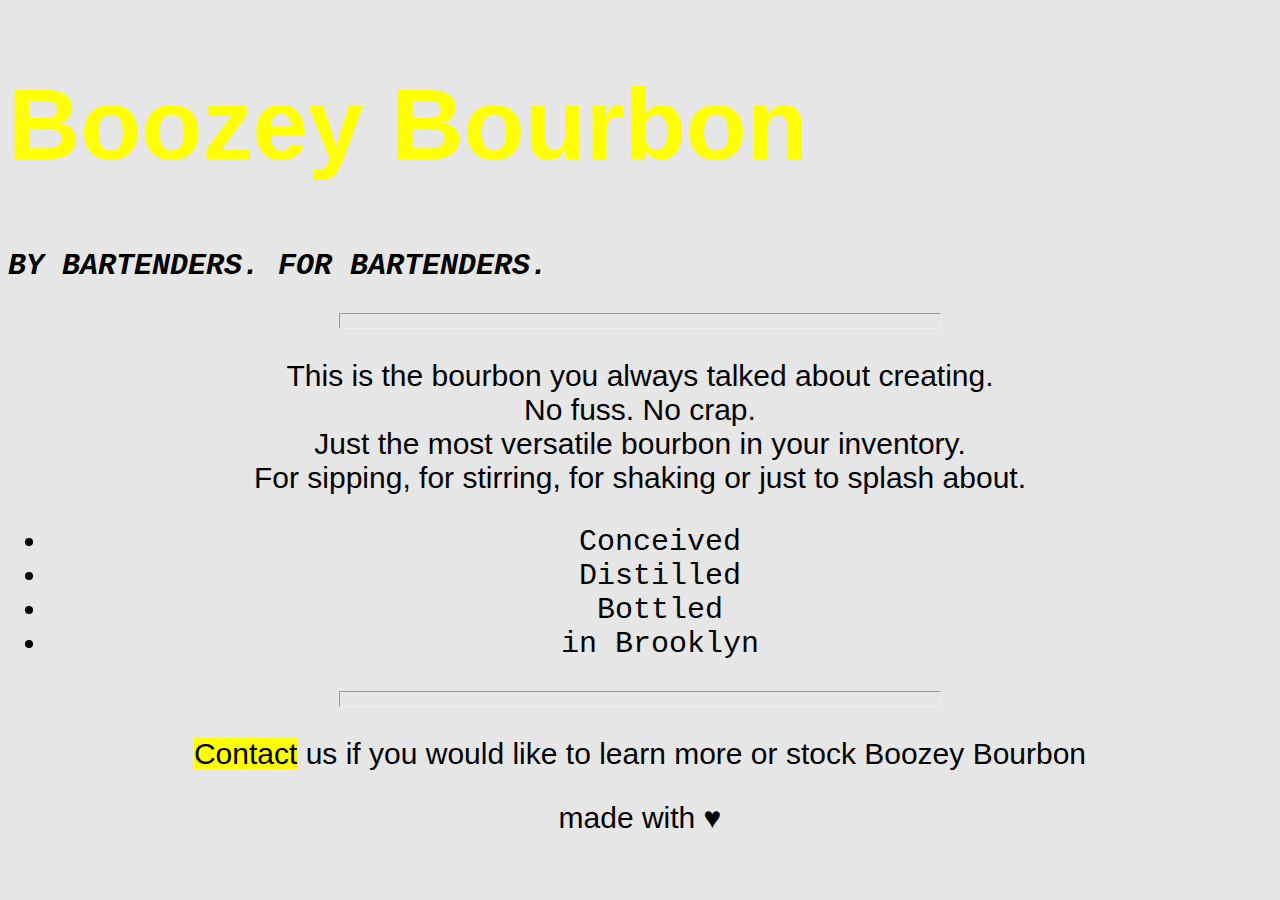
==== unit_3/index.html @ 6572a8ae "Unit 3 additions" ====
<!DOCTYPE html>
<html>
<head>
	
	<title>Boozey Bourbon</title>
	
	<link rel="stylesheet" type="text/css" href="css/style.css">

</head>
<body>
	
	<h1>Boozey Bourbon</h1>

	<p id="slogan">By bartenders. For bartenders.</p>

	<hr>
	
	<p>This is the bourbon you always talked about creating.<br>
	No fuss. No crap.<br>
	Just the most versatile bourbon in your inventory.<br>
	For sipping, for stirring, for shaking or just to splash about.</p>

	<ul>
		<li>Conceived</li>
		<li>Distilled</li>
		<li>Bottled</li>
		<li>in Brooklyn</li>
	</ul>

	<hr>

	<p class="contact"><a href="mailto:janna@hopeford.com">Contact</a> us if you would like to learn more or stock Boozey Bourbon</p>

	<p class="contact">made with &hearts;</p>

</body>
</html>
---- unit_3/css/style.css ----
body {
	background-color: rgba(09,09,09,.1);
	background-image: url(images/dark_letspretend.jpg);
	background-position: center center;
	background-repeat: no-repeat;
	background-size: cover;
}

h1 {
	color: yellow;
	font-family: "Future PT", sans-serif;
	font-size: 100px;
	font-weight: 900;
	padding-top: 0px;
	text-align: left;
	
}

#slogan {
	font-family: "Courier New";
	font-size: 30px;
	font-style: italic; 
	font-weight: 600;
	text-align: left;
	text-transform: uppercase;
}

p {
	font-family: "Futura PT", sans-serif;
	font-size: 30px;
	font-weight: 400;
	text-align: center;
	text-anchor: right
}

ul {
	
	font-family: "Courier New";
	font-size: 30px;
	font-weight: 300
	list-style-type: none;
	text-align: center;
}

a {
	background-color: yellow;
	color: black;
	text-decoration: none;
}

#contact {
	font-size: 12px; !important;
}

hr {
	width: 600px;
	height: 14px;
}
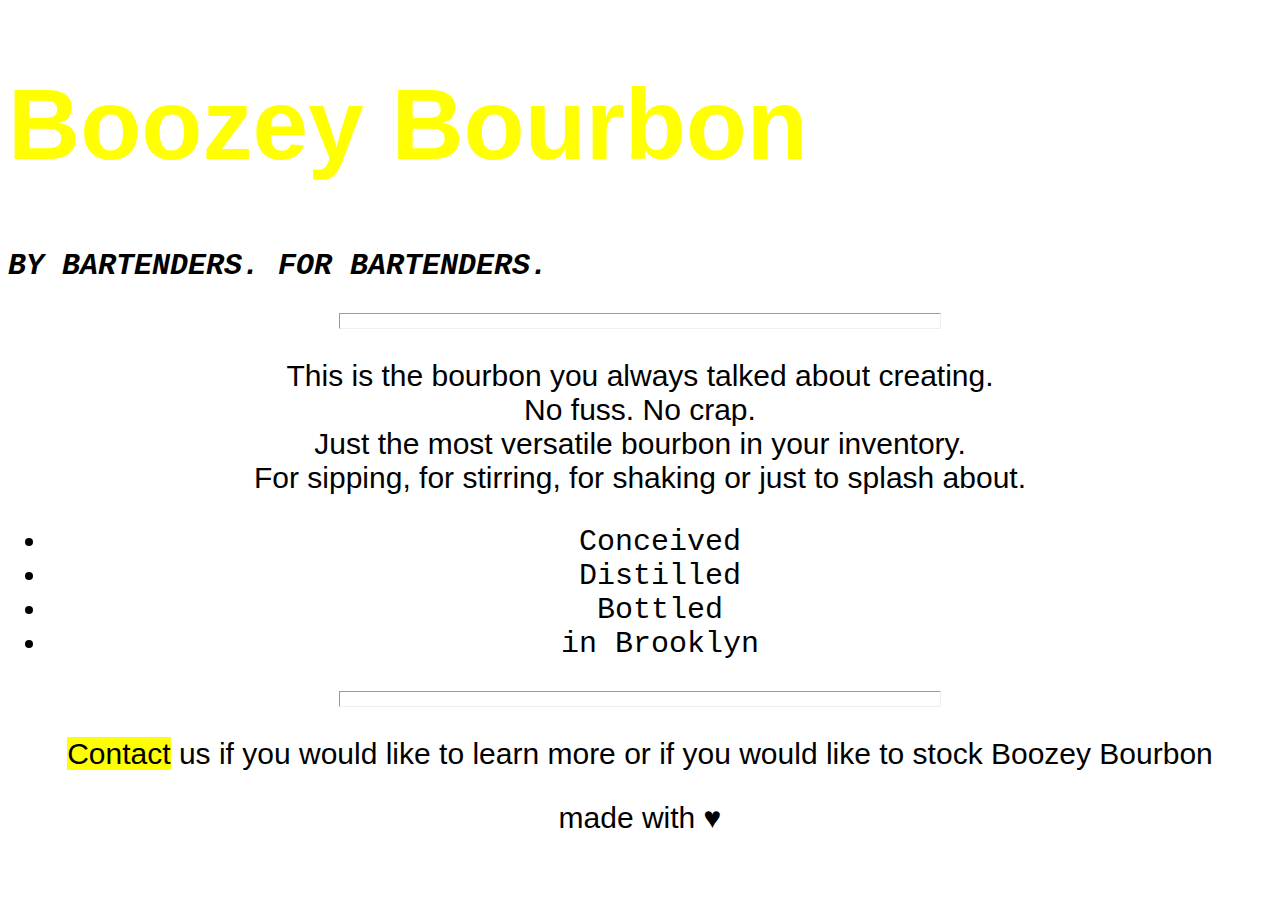
==== commit b4f3b285: "Spelling tweaks" ====
--- a/unit_3/index.html
+++ b/unit_3/index.html
@@ -29,7 +29,7 @@
 
 	<hr>
 
-	<p class="contact"><a href="mailto:janna@hopeford.com">Contact</a> us if you would like to learn more or stock Boozey Bourbon</p>
+	<p class="contact"><a href="mailto:janna@hopeford.com">Contact</a> us if you would like to learn more or if you would like to stock Boozey Bourbon</p>
 
 	<p class="contact">made with &hearts;</p>
 
--- a/unit_3/css/style.css
+++ b/unit_3/css/style.css
@@ -1,6 +1,6 @@
 body {
 	background-color: rgba(09,09,09,.1);
-	background-image: url(images/dark_letspretend.jpg);
+	background: url(/images/dark_letspretend.jpg);
 	background-position: center center;
 	background-repeat: no-repeat;
 	background-size: cover;
@@ -8,7 +8,7 @@
 
 h1 {
 	color: yellow;
-	font-family: "Future PT", sans-serif;
+	font-family: "Futura PT", sans-serif;
 	font-size: 100px;
 	font-weight: 900;
 	padding-top: 0px;
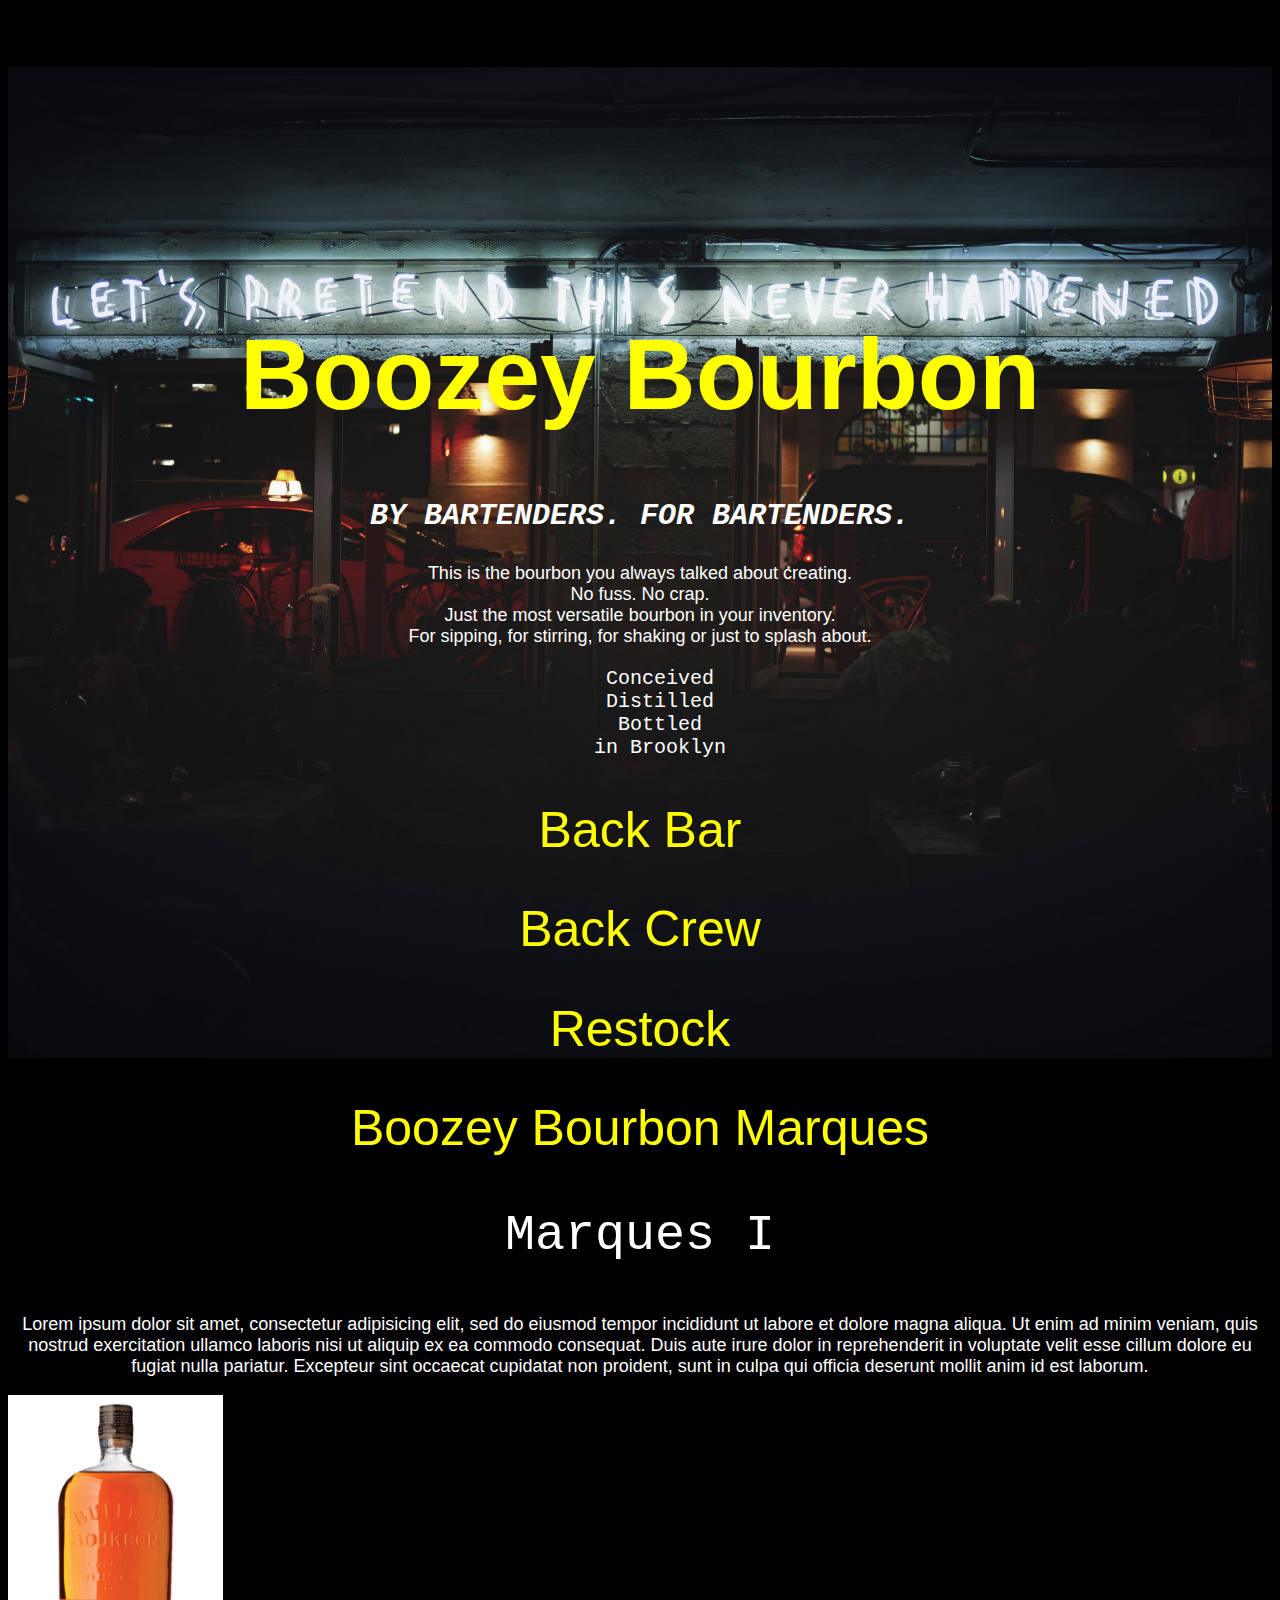
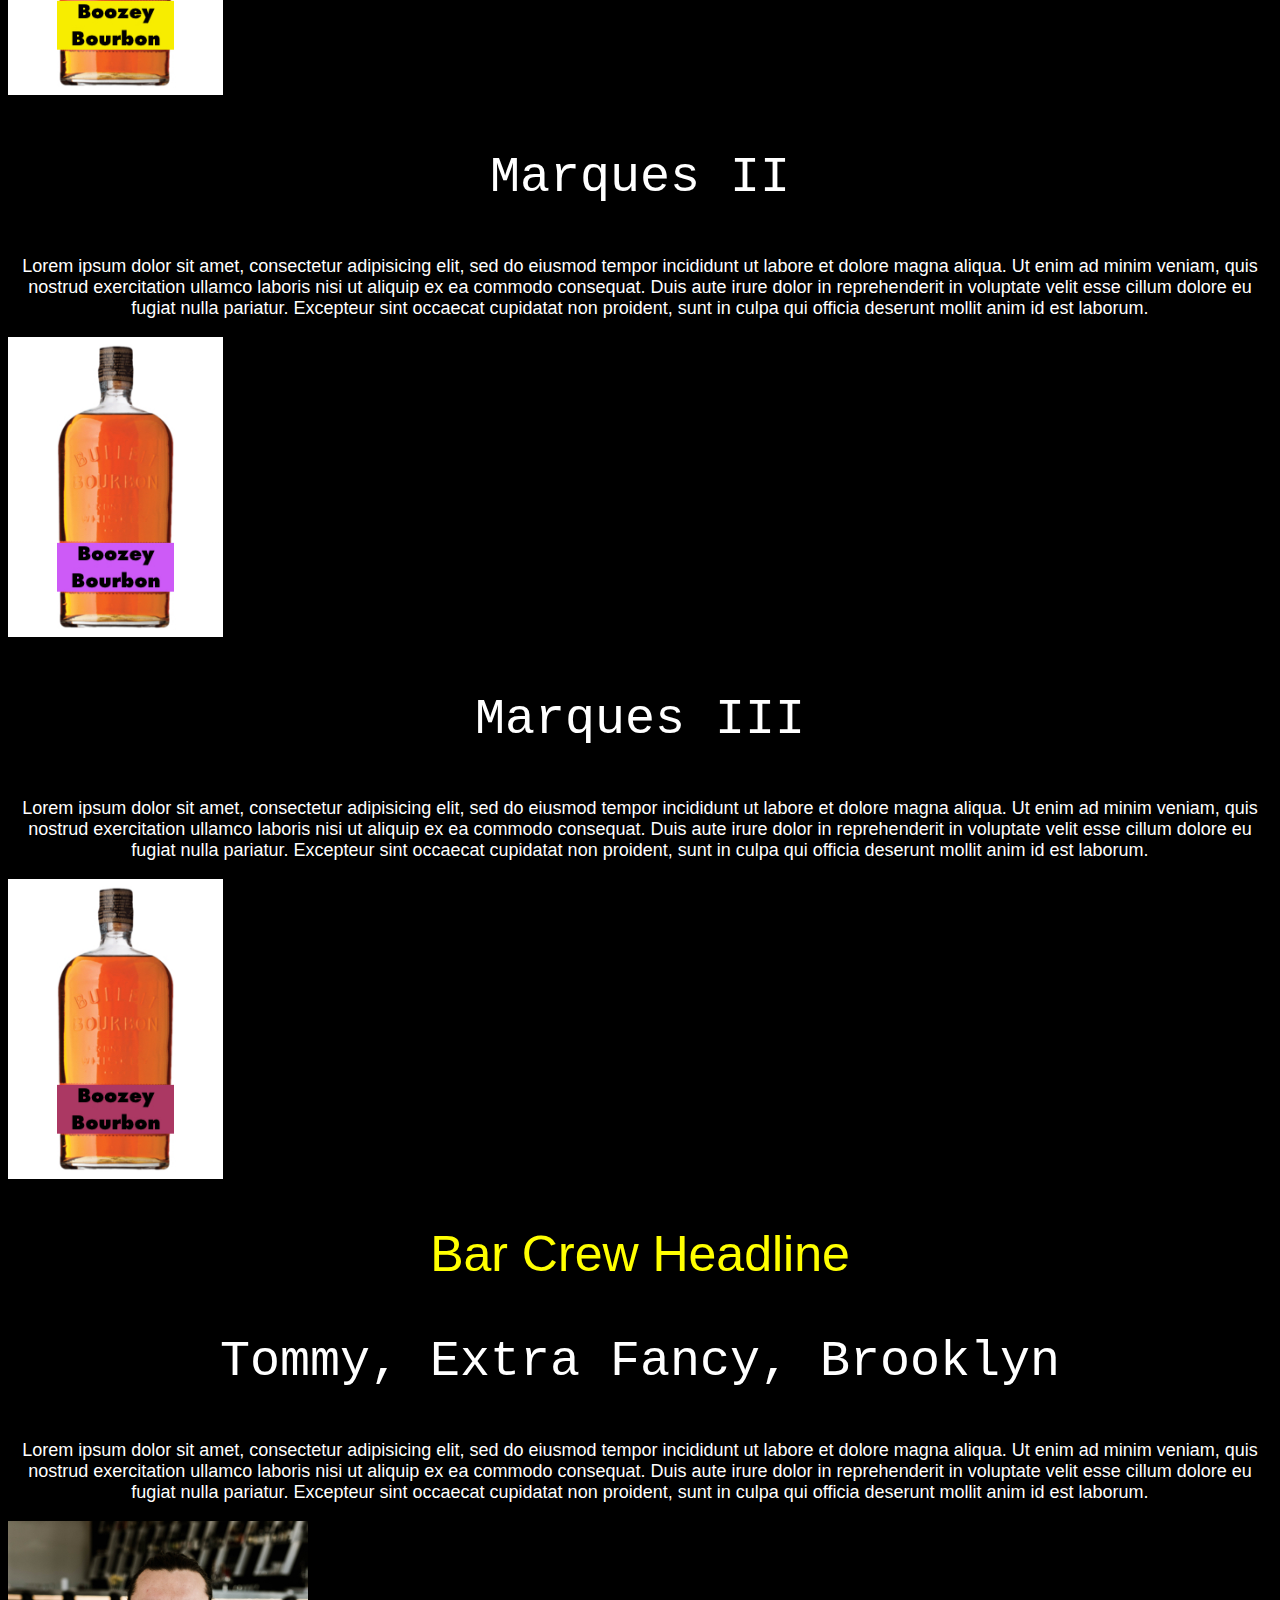
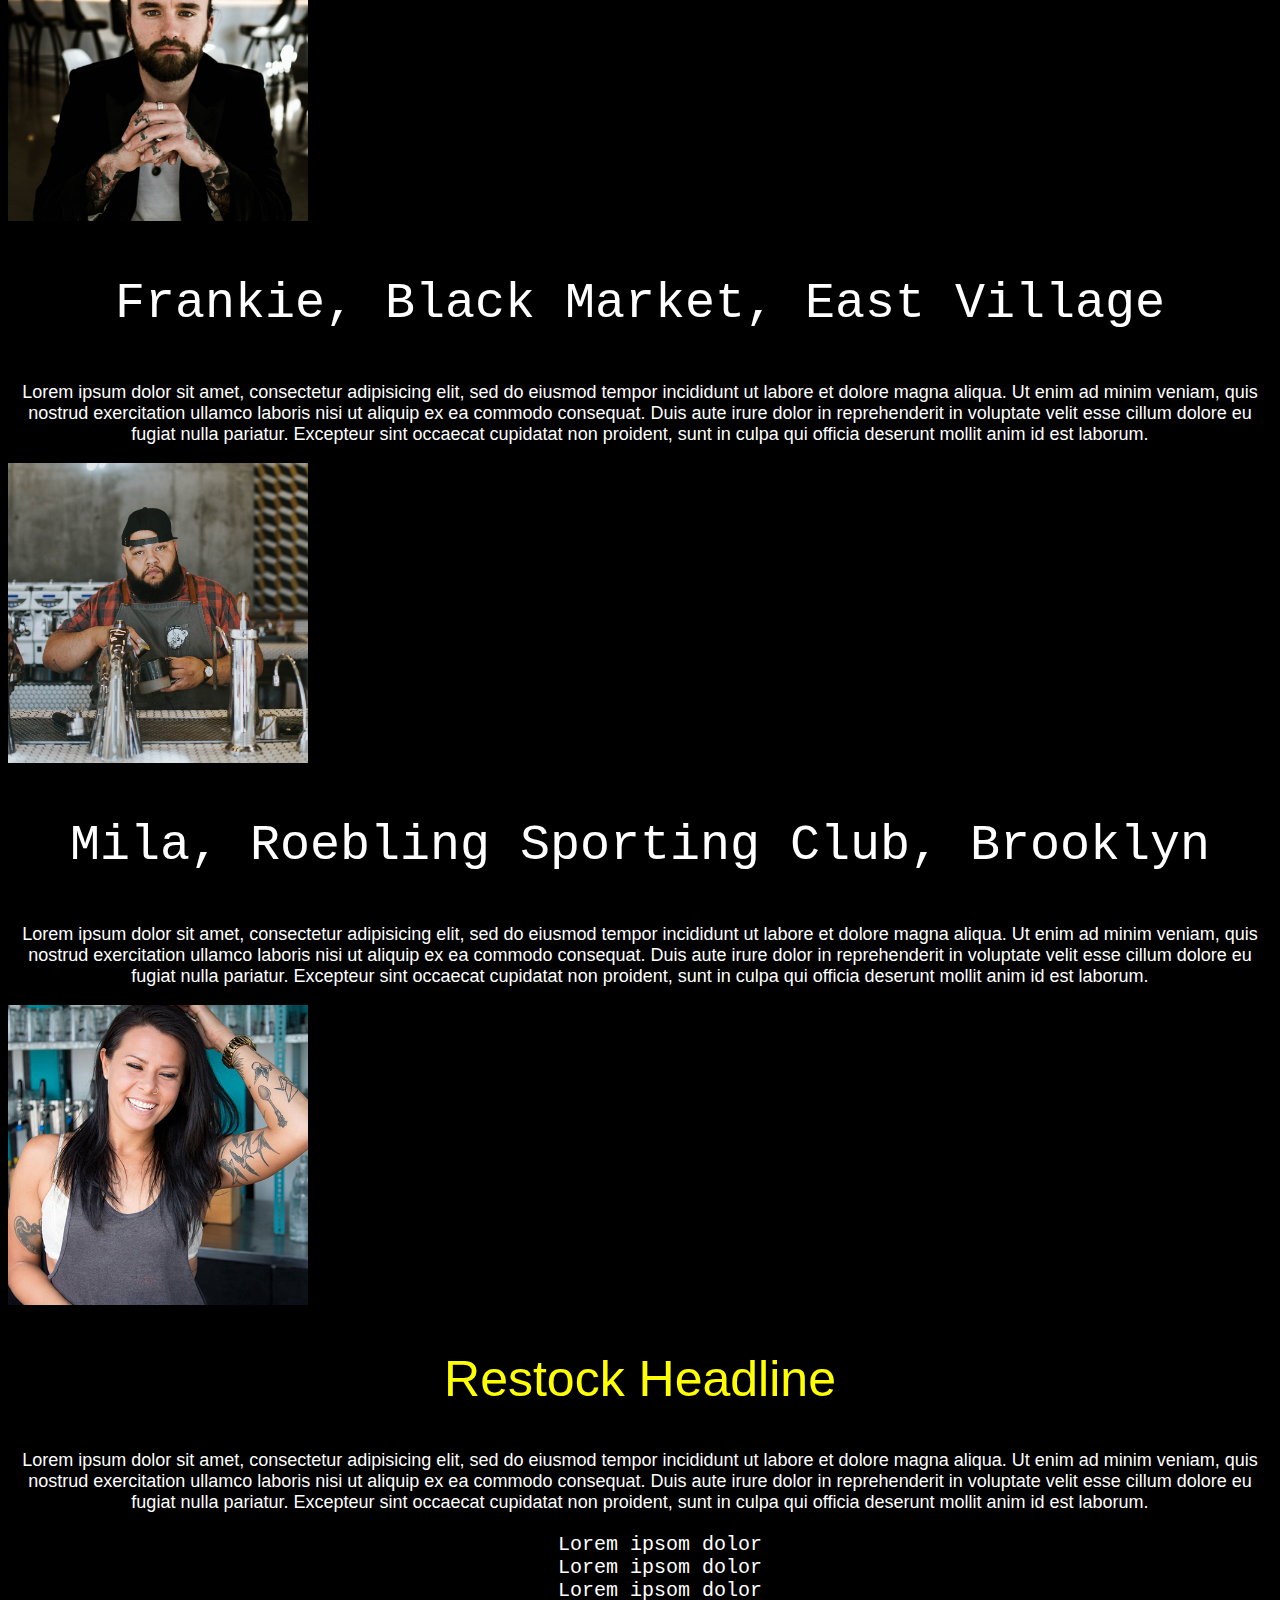
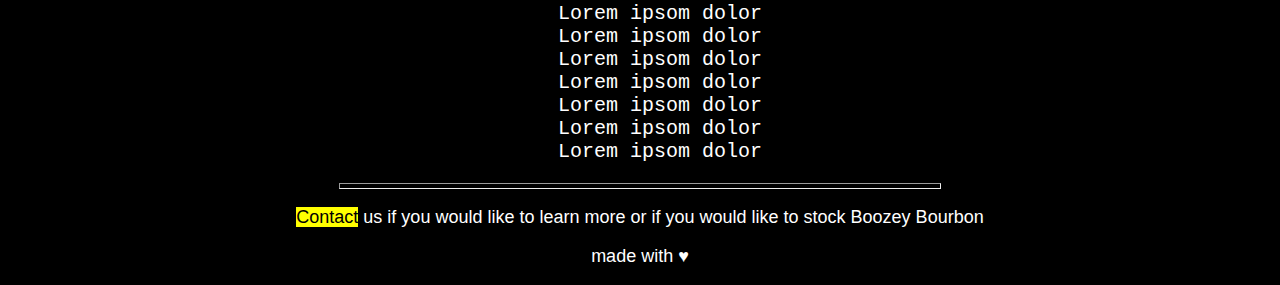
==== commit 91b8f6dc: "Semantic updates, images, additional elements" ====
--- a/unit_3/index.html
+++ b/unit_3/index.html
@@ -8,30 +8,166 @@
 
 </head>
 <body>
+	<section id="cover">
+		<header>
+			<h1>Boozey Bourbon</h1>
+		</header>
+		<p id="slogan">By bartenders. For bartenders.</p>
 	
-	<h1>Boozey Bourbon</h1>
+		<p>This is the bourbon you always talked about creating.<br>
+		No fuss. No crap.<br>
+		Just the most versatile bourbon in your inventory.<br>
+		For sipping, for stirring, for shaking or just to splash about.</p>
 
-	<p id="slogan">By bartenders. For bartenders.</p>
+		<ul>
+			<li>Conceived</li>
+			<li>Distilled</li>
+			<li>Bottled</li>
+			<li>in Brooklyn</li>
+		</ul>
+		
+		<nav>
+			<h2>Back Bar</h2>
+			<h2>Back Crew</h2>
+			<h2>Restock</h2>
+		</nav>
+	
+	</section>
+	
+	<section id="marques">
+		<h2>Boozey Bourbon Marques</h2>
+		<article>
+			<div>
+				<h3>Marques I</h3>
+				<p>Lorem ipsum dolor sit amet, consectetur adipisicing elit, sed do eiusmod
+				tempor incididunt ut labore et dolore magna aliqua. Ut enim ad minim veniam,
+				quis nostrud exercitation ullamco laboris nisi ut aliquip ex ea commodo
+				consequat. Duis aute irure dolor in reprehenderit in voluptate velit esse
+				cillum dolore eu fugiat nulla pariatur. Excepteur sint occaecat cupidatat non
+				proident, sunt in culpa qui officia deserunt mollit anim id est laborum.</p>
+			</div>
+			<div>
+				<img src="images/bourbon_yellow.jpg" alt="Image of Boozey Bourbon Yellow Label" title="Boozey Bourbon Yellow Label">
+			</div>
+		</article>
 
-	<hr>
+		<article>
+			<div>
+				<h3>Marques II</h3>
+				<p>Lorem ipsum dolor sit amet, consectetur adipisicing elit, sed do eiusmod
+				tempor incididunt ut labore et dolore magna aliqua. Ut enim ad minim veniam,
+				quis nostrud exercitation ullamco laboris nisi ut aliquip ex ea commodo
+				consequat. Duis aute irure dolor in reprehenderit in voluptate velit esse
+				cillum dolore eu fugiat nulla pariatur. Excepteur sint occaecat cupidatat non
+				proident, sunt in culpa qui officia deserunt mollit anim id est laborum.</p>
+			</div>
+			<div>
+				<img src="images/bourbon_pink.jpg" alt="Image of Boozey Bourbon Yellow Pink" title="Boozey Bourbon Pink Label">
+			</div>
+		</article>
+
+		<article>
+			<div>
+				<h3>Marques III</h3>
+				<p>Lorem ipsum dolor sit amet, consectetur adipisicing elit, sed do eiusmod
+				tempor incididunt ut labore et dolore magna aliqua. Ut enim ad minim veniam,
+				quis nostrud exercitation ullamco laboris nisi ut aliquip ex ea commodo
+				consequat. Duis aute irure dolor in reprehenderit in voluptate velit esse
+				cillum dolore eu fugiat nulla pariatur. Excepteur sint occaecat cupidatat non
+				proident, sunt in culpa qui officia deserunt mollit anim id est laborum.</p>
+			</div>
+			<div>
+				<img src="images/bourbon_red.jpg" alt="Image of Boozey Bourbon Yellow Red" title="Boozey Bourbon Red Label">
+			</div>
+		</article>
 	
-	<p>This is the bourbon you always talked about creating.<br>
-	No fuss. No crap.<br>
-	Just the most versatile bourbon in your inventory.<br>
-	For sipping, for stirring, for shaking or just to splash about.</p>
+	</section>
 
-	<ul>
-		<li>Conceived</li>
-		<li>Distilled</li>
-		<li>Bottled</li>
-		<li>in Brooklyn</li>
-	</ul>
+		<section id="crew">
+		<h2>Bar Crew Headline</h2>
+		<article>
+			<div>
+				<h3>Tommy, Extra Fancy, Brooklyn</h3>
+				<p>Lorem ipsum dolor sit amet, consectetur adipisicing elit, sed do eiusmod
+				tempor incididunt ut labore et dolore magna aliqua. Ut enim ad minim veniam,
+				quis nostrud exercitation ullamco laboris nisi ut aliquip ex ea commodo
+				consequat. Duis aute irure dolor in reprehenderit in voluptate velit esse
+				cillum dolore eu fugiat nulla pariatur. Excepteur sint occaecat cupidatat non
+				proident, sunt in culpa qui officia deserunt mollit anim id est laborum.</p>
+			</div>
+			<div>
+				<img src="images/bartender_tattoed_manager.jpg" alt="image of Tommy bartender at extra fancy in brooklyn" title="Tommy, Bartender at Extra Fancy in Brooklyn">
+			</div>
+		</article>
 
-	<hr>
+		<article>
+			<div>
+				<h3>Frankie, Black Market, East Village</h3>
+				<p>Lorem ipsum dolor sit amet, consectetur adipisicing elit, sed do eiusmod
+				tempor incididunt ut labore et dolore magna aliqua. Ut enim ad minim veniam,
+				quis nostrud exercitation ullamco laboris nisi ut aliquip ex ea commodo
+				consequat. Duis aute irure dolor in reprehenderit in voluptate velit esse
+				cillum dolore eu fugiat nulla pariatur. Excepteur sint occaecat cupidatat non
+				proident, sunt in culpa qui officia deserunt mollit anim id est laborum.</p>
+			</div>
+			<div>
+				<img src="images/bartender_portrait_coffee.jpg" alt="image of Frankie bartender at Black Market in the east village" title="Frankie, Bartender at Black Market in the East Village">
+			</div>
+		</article>
 
-	<p class="contact"><a href="mailto:janna@hopeford.com">Contact</a> us if you would like to learn more or if you would like to stock Boozey Bourbon</p>
+		<article>
+			<div>
+				<h3>Mila, Roebling Sporting Club, Brooklyn</h3>
+				<p>Lorem ipsum dolor sit amet, consectetur adipisicing elit, sed do eiusmod
+				tempor incididunt ut labore et dolore magna aliqua. Ut enim ad minim veniam,
+				quis nostrud exercitation ullamco laboris nisi ut aliquip ex ea commodo
+				consequat. Duis aute irure dolor in reprehenderit in voluptate velit esse
+				cillum dolore eu fugiat nulla pariatur. Excepteur sint occaecat cupidatat non
+				proident, sunt in culpa qui officia deserunt mollit anim id est laborum.</p>
+			</div>
+			<div>
+				<img src="images/bartender_female.jpg" alt="image of mila bartender at roebling sporting club in brooklyn" title="Mila, Bartender at Roebling Sporting Club in Brooklyn">
+			</div>
+		</article>
+	
+	</section>
 
-	<p class="contact">made with &hearts;</p>
+	<section id="restock">
+		<h2>Restock Headline</h2>
+		<article>
+			<div>
+				<p>Lorem ipsum dolor sit amet, consectetur adipisicing elit, sed do eiusmod
+				tempor incididunt ut labore et dolore magna aliqua. Ut enim ad minim veniam,
+				quis nostrud exercitation ullamco laboris nisi ut aliquip ex ea commodo
+				consequat. Duis aute irure dolor in reprehenderit in voluptate velit esse
+				cillum dolore eu fugiat nulla pariatur. Excepteur sint occaecat cupidatat non
+				proident, sunt in culpa qui officia deserunt mollit anim id est laborum.</p>
+			</div>
+			<div>
+				<ul>
+					<li>Lorem ipsom dolor</li>
+					<li>Lorem ipsom dolor</li>
+					<li>Lorem ipsom dolor</li>
+					<li>Lorem ipsom dolor</li>
+					<li>Lorem ipsom dolor</li>
+					<li>Lorem ipsom dolor</li>
+					<li>Lorem ipsom dolor</li>
+					<li>Lorem ipsom dolor</li>
+					<li>Lorem ipsom dolor</li>
+					<li>Lorem ipsom dolor</li>
+				</ul>
+			</div>
+		</article>
+	
+	</section>
+	
+	<footer>
+		<hr>
+
+		<p class="contact"><a href="mailto:janna@hopeford.com">Contact</a> us if you would like to learn more or if you would like to stock Boozey Bourbon</p>
+
+		<p class="contact">made with &hearts;</p>
+	</footer>
 
 </body>
 </html>--- a/unit_3/css/style.css
+++ b/unit_3/css/style.css
@@ -1,9 +1,13 @@
 body {
-	background-color: rgba(09,09,09,.1);
-	background: url(/images/dark_letspretend.jpg);
+	background-color: black;
+}
+
+#cover {
+	background: url(../images/dark_letspretend.jpg);
 	background-position: center center;
 	background-repeat: no-repeat;
 	background-size: cover;
+	height: 100%;
 }
 
 h1 {
@@ -11,8 +15,8 @@
 	font-family: "Futura PT", sans-serif;
 	font-size: 100px;
 	font-weight: 900;
-	padding-top: 0px;
-	text-align: left;
+	padding-top: 250px;
+	text-align: center;
 	
 }
 
@@ -21,25 +25,58 @@
 	font-size: 30px;
 	font-style: italic; 
 	font-weight: 600;
-	text-align: left;
+	text-align: center;
 	text-transform: uppercase;
 }
 
+h2 {
+	color: yellow;
+	font-family: "Futura PT", sans-serif;
+	font-size: 50px;
+	font-weight: 300;
+	text-align: center;
+	text-anchor: right
+}
+
+/*this is not pulling over for some reason*/
+nav {
+	color: yellow;
+	font-family: "Futura PT", sans-serif;
+	font-size: 50px;
+	font-weight: 800;
+	text-align: center;
+}
+
+img {
+	height: 300px;
+
+}
+h3 {
+	color: white;
+	font-family: "Courier New";
+	font-size: 50px;
+	font-weight: 300;
+	text-align: center;
+	text-anchor: right
+}
+
 p {
+	color: white;
 	font-family: "Futura PT", sans-serif;
-	font-size: 30px;
+	font-size: 18px;
 	font-weight: 400;
 	text-align: center;
 	text-anchor: right
 }
 
 ul {
-	
+	color: white;
 	font-family: "Courier New";
-	font-size: 30px;
+	font-size: 20px;
 	font-weight: 300
-	list-style-type: none;
+	list-style: none;
 	text-align: center;
+	list-style: none;
 }
 
 a {
@@ -54,5 +91,5 @@
 
 hr {
 	width: 600px;
-	height: 14px;
+	height: 4px;
 }
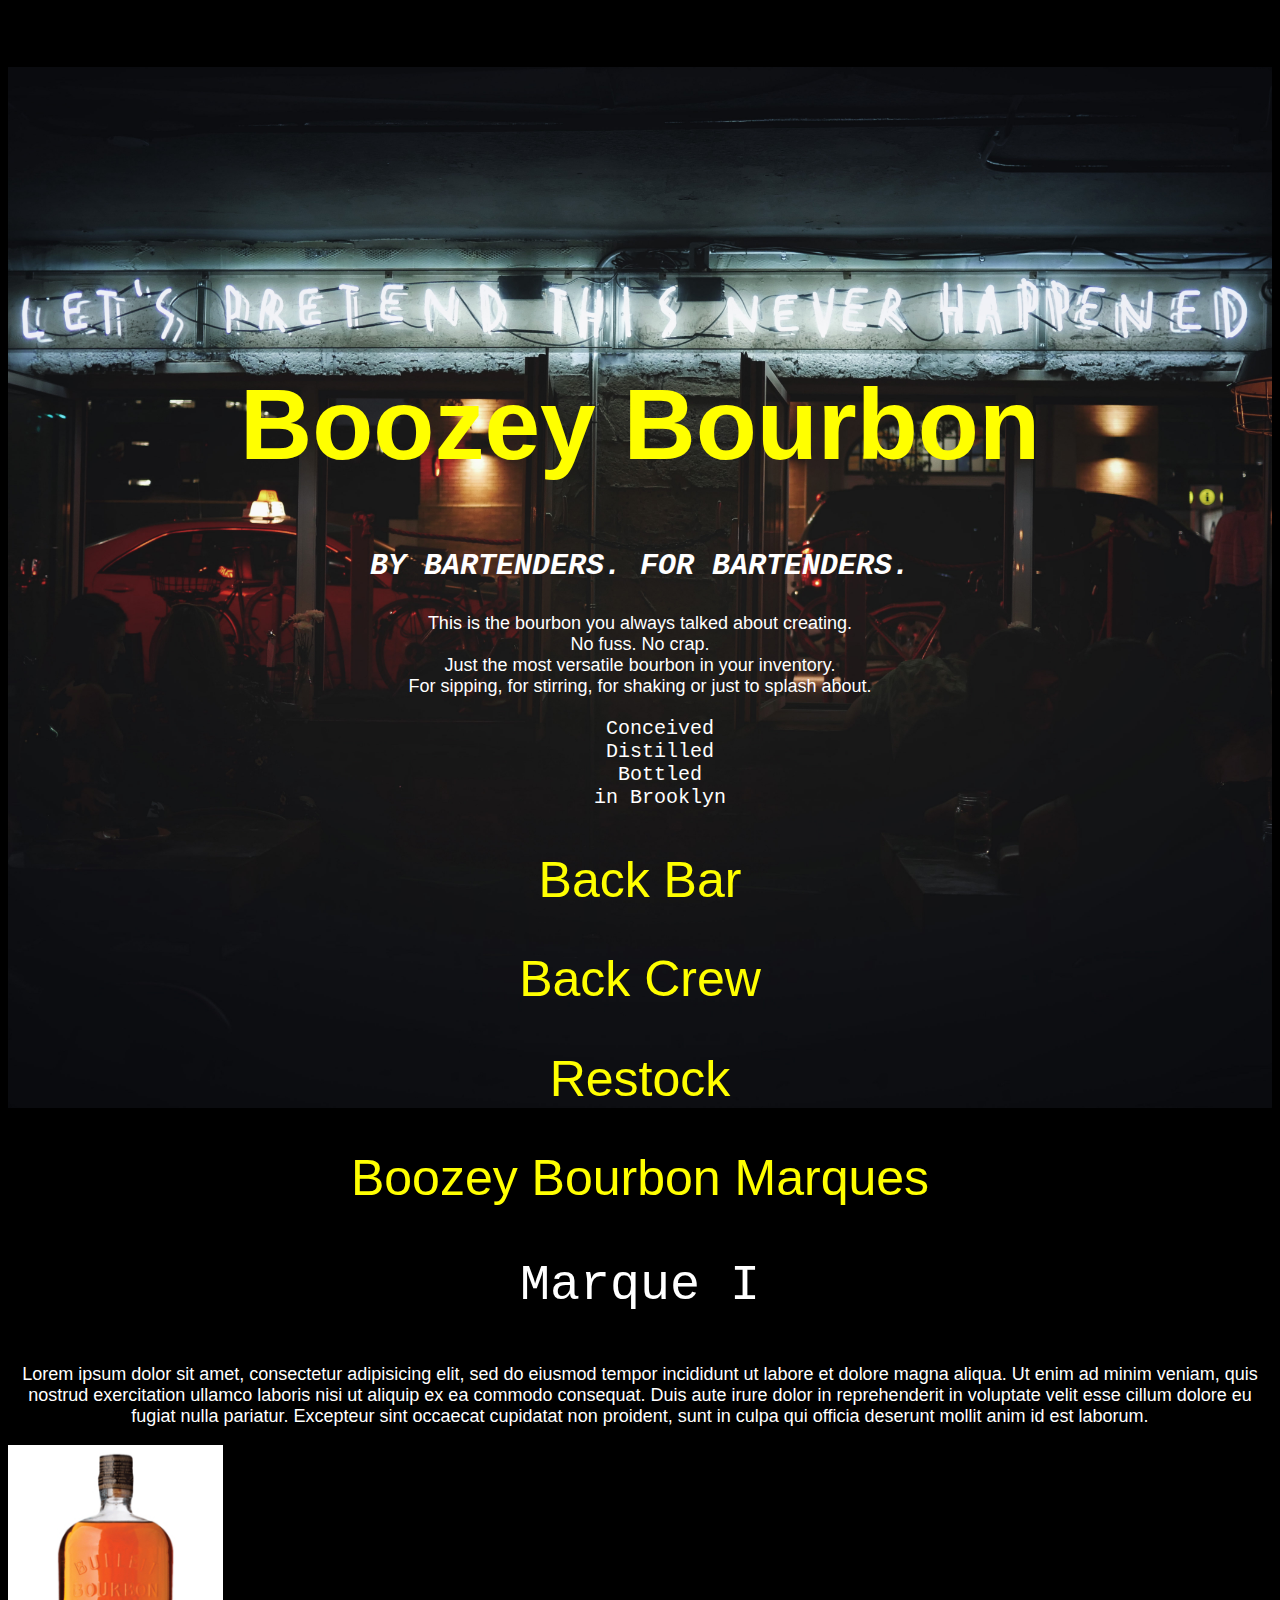
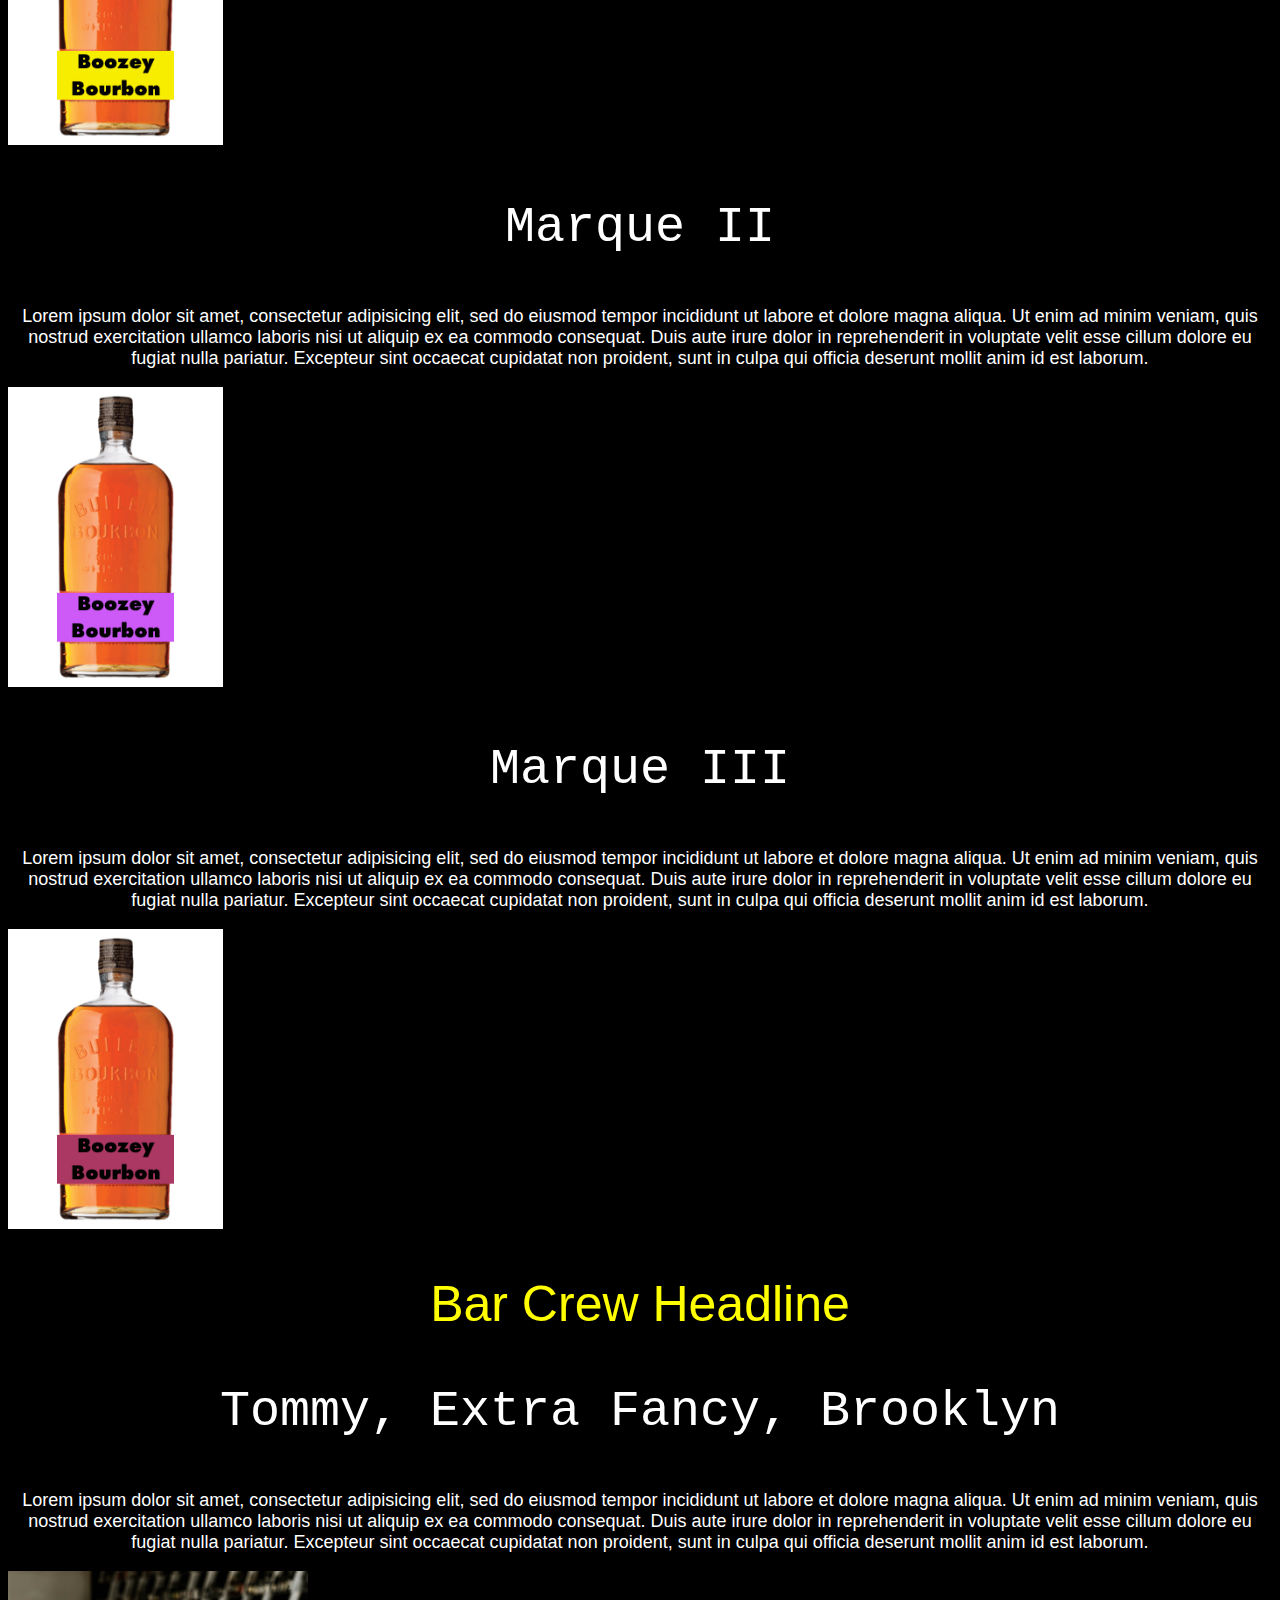
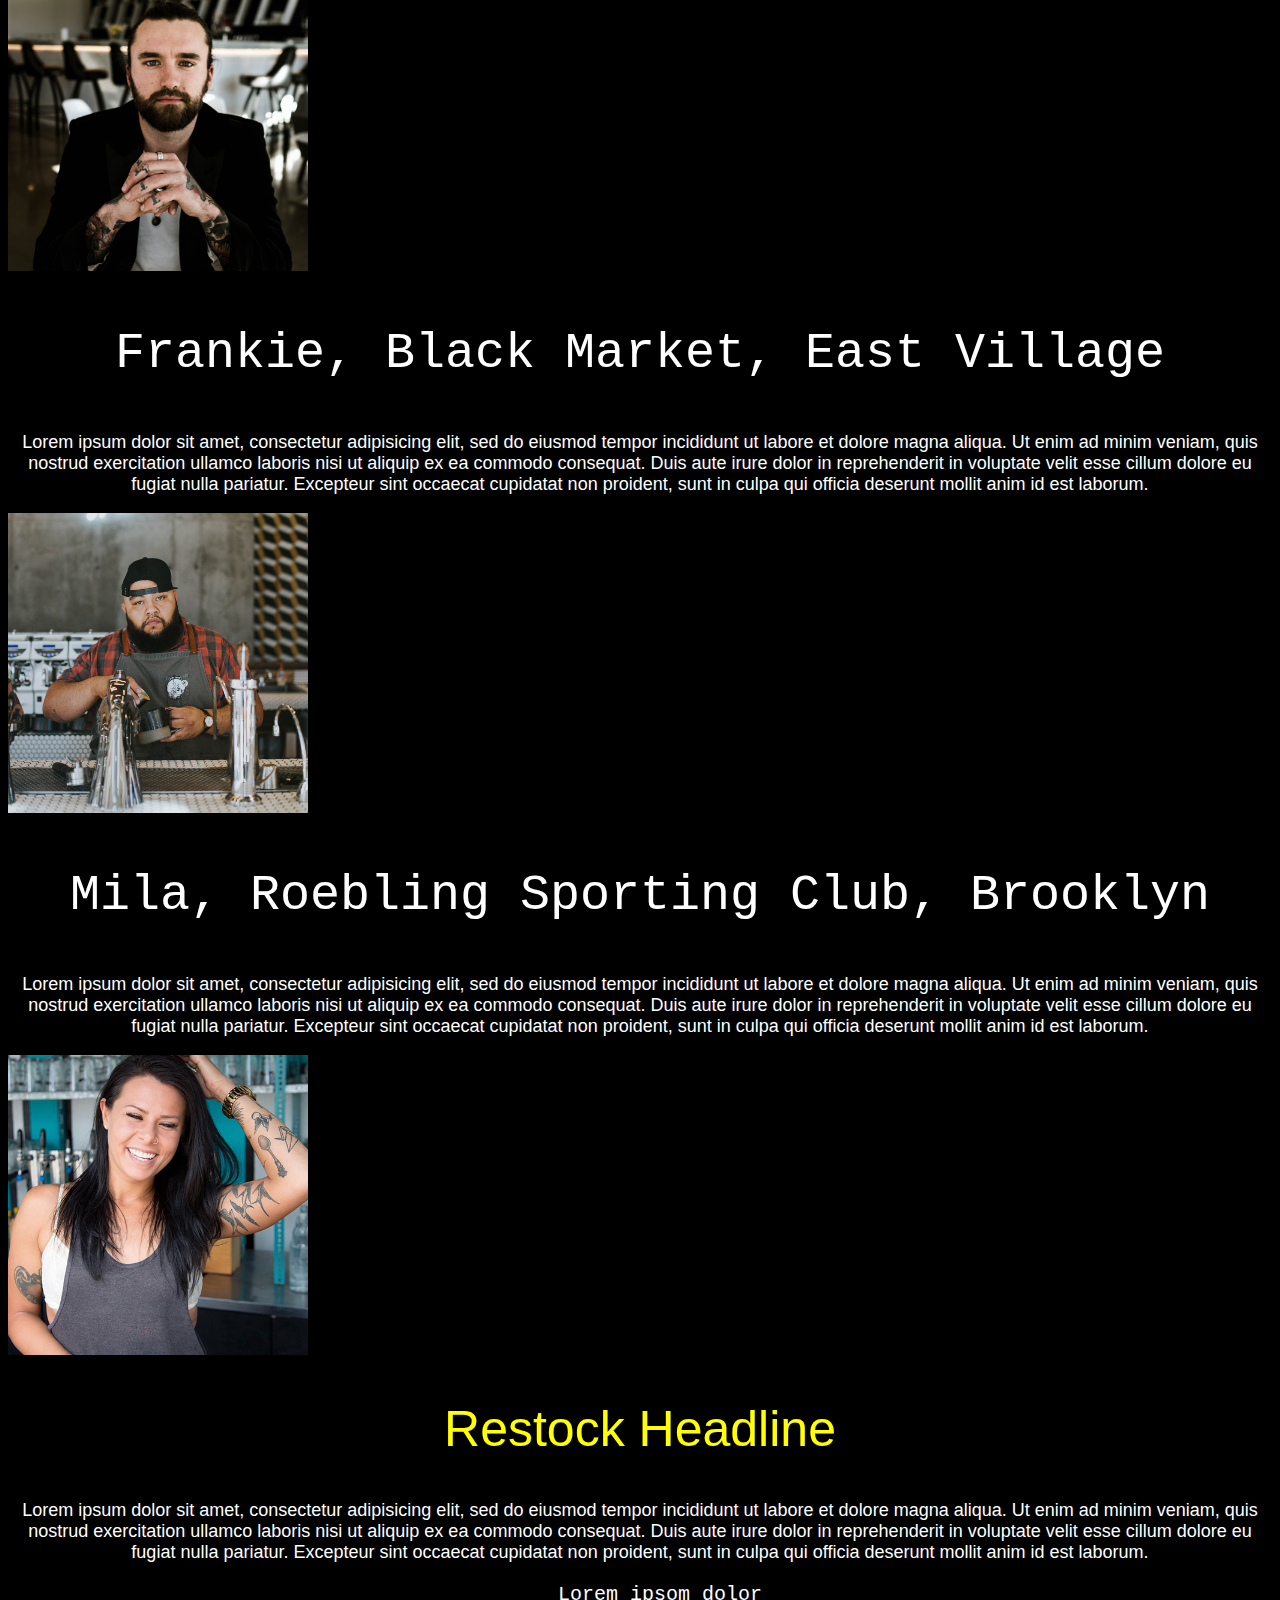
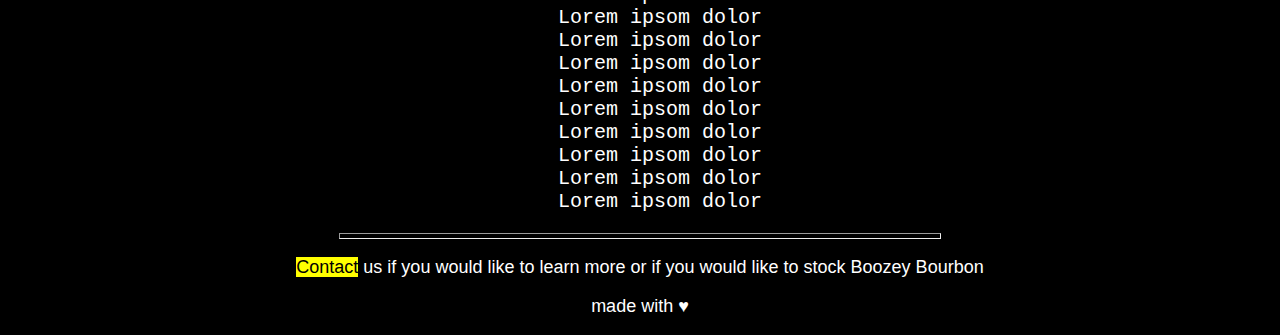
==== commit e832ef46: "Spelling and padding tweaks" ====
--- a/unit_3/index.html
+++ b/unit_3/index.html
@@ -38,7 +38,7 @@
 		<h2>Boozey Bourbon Marques</h2>
 		<article>
 			<div>
-				<h3>Marques I</h3>
+				<h3>Marque I</h3>
 				<p>Lorem ipsum dolor sit amet, consectetur adipisicing elit, sed do eiusmod
 				tempor incididunt ut labore et dolore magna aliqua. Ut enim ad minim veniam,
 				quis nostrud exercitation ullamco laboris nisi ut aliquip ex ea commodo
@@ -53,7 +53,7 @@
 
 		<article>
 			<div>
-				<h3>Marques II</h3>
+				<h3>Marque II</h3>
 				<p>Lorem ipsum dolor sit amet, consectetur adipisicing elit, sed do eiusmod
 				tempor incididunt ut labore et dolore magna aliqua. Ut enim ad minim veniam,
 				quis nostrud exercitation ullamco laboris nisi ut aliquip ex ea commodo
@@ -68,7 +68,7 @@
 
 		<article>
 			<div>
-				<h3>Marques III</h3>
+				<h3>Marque III</h3>
 				<p>Lorem ipsum dolor sit amet, consectetur adipisicing elit, sed do eiusmod
 				tempor incididunt ut labore et dolore magna aliqua. Ut enim ad minim veniam,
 				quis nostrud exercitation ullamco laboris nisi ut aliquip ex ea commodo
--- a/unit_3/css/style.css
+++ b/unit_3/css/style.css
@@ -15,7 +15,7 @@
 	font-family: "Futura PT", sans-serif;
 	font-size: 100px;
 	font-weight: 900;
-	padding-top: 250px;
+	padding-top: 300px;
 	text-align: center;
 	
 }
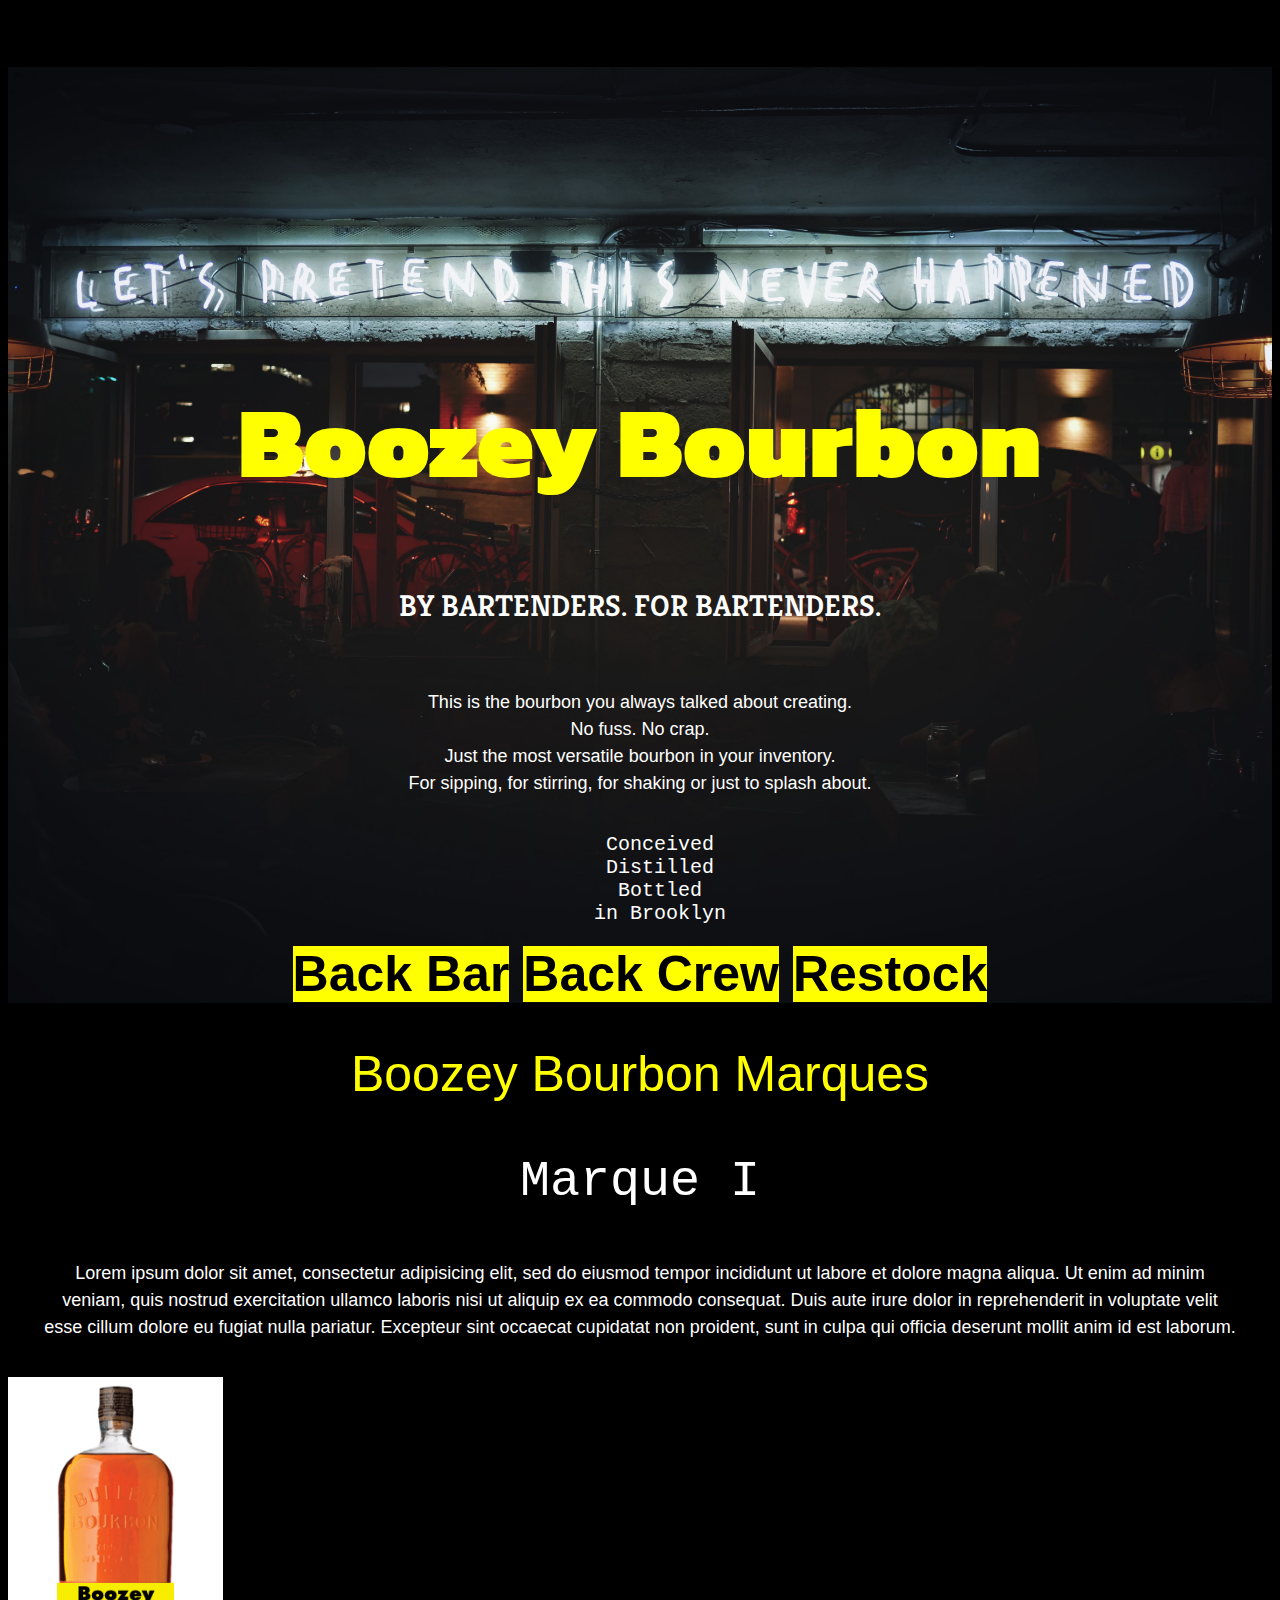
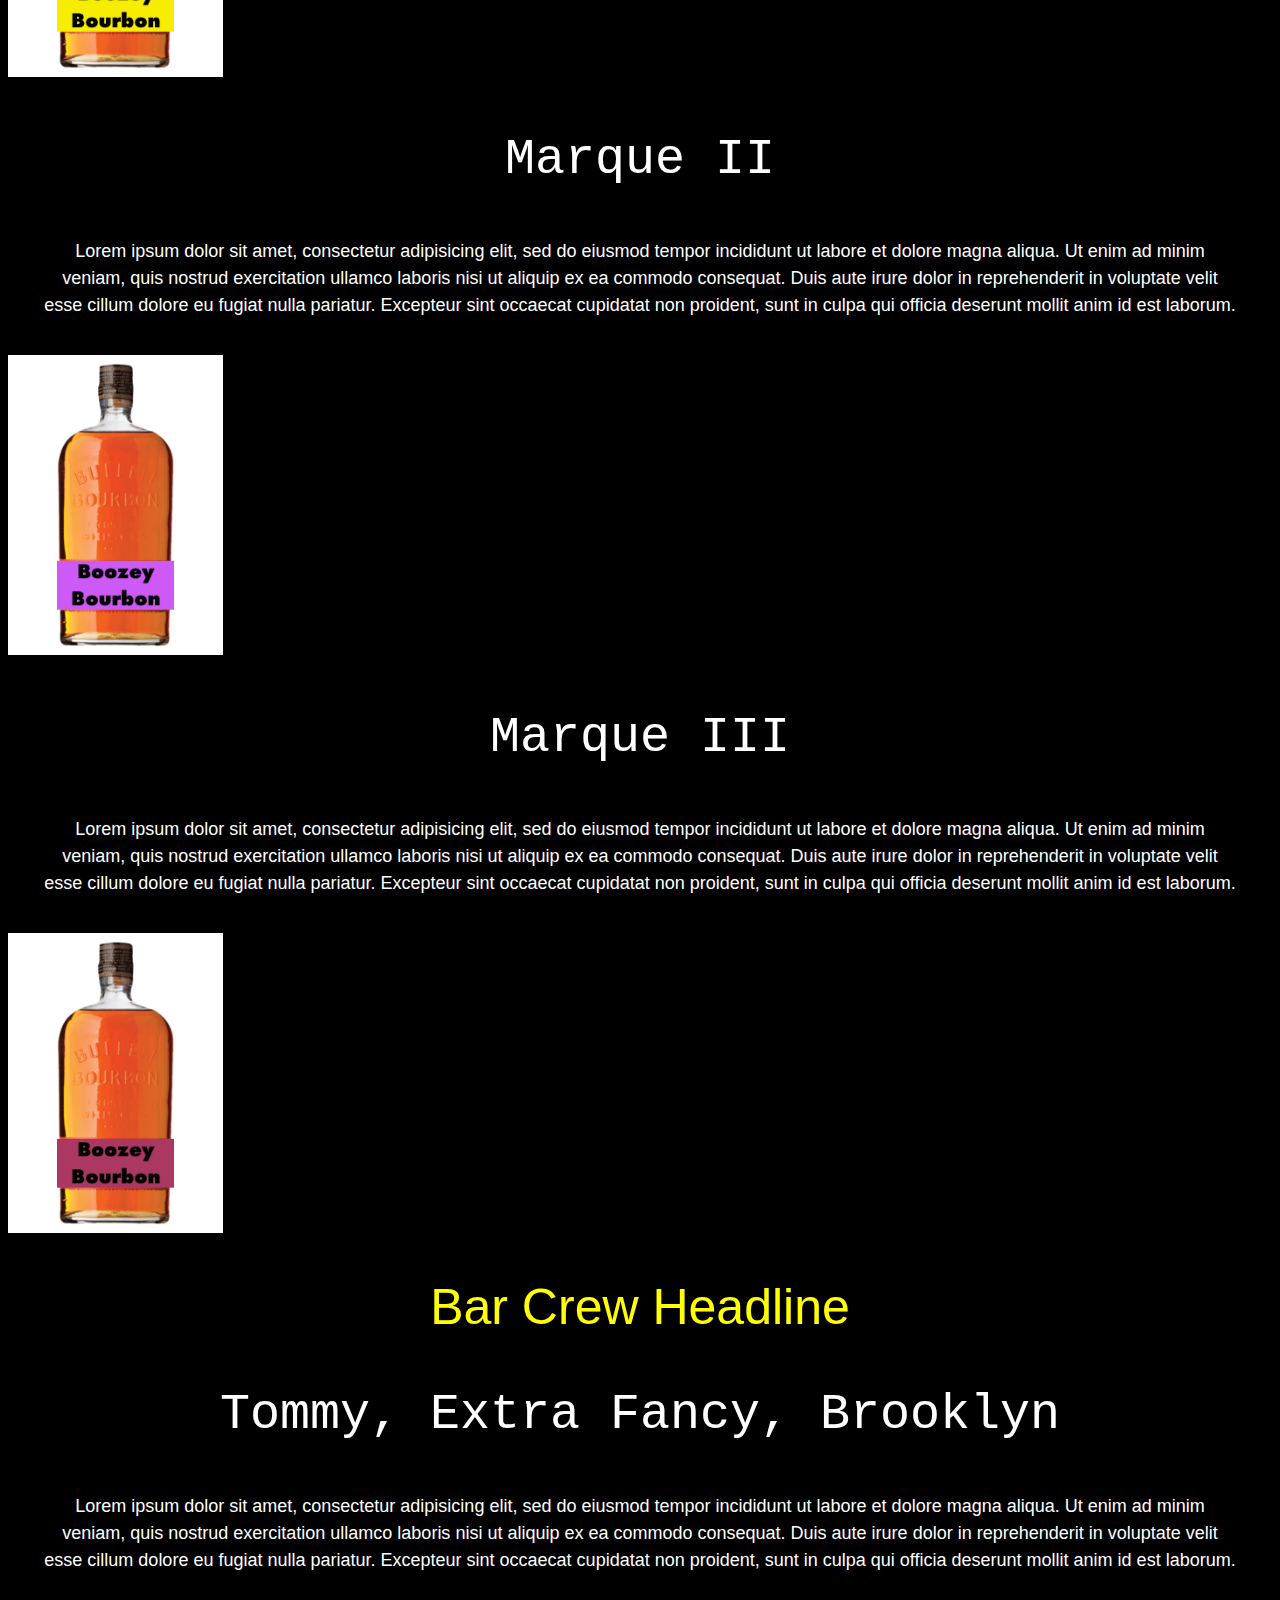
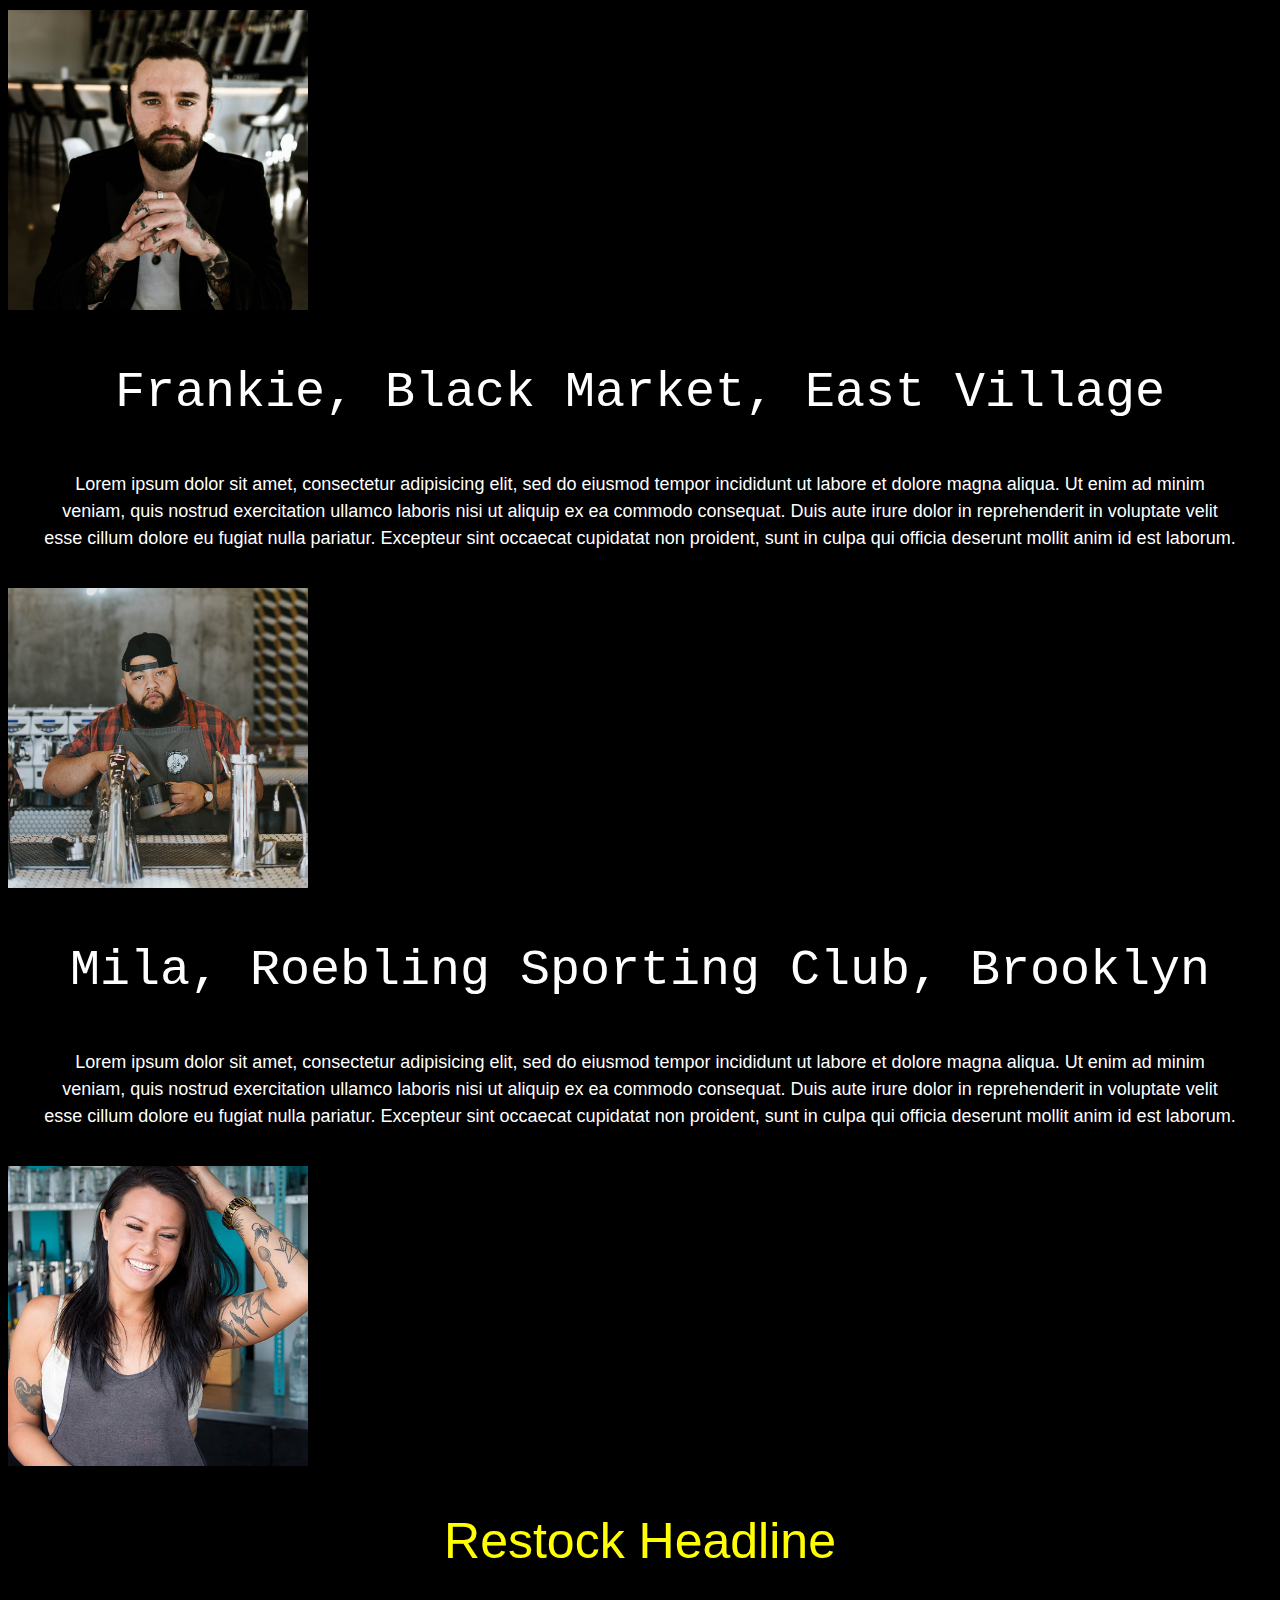
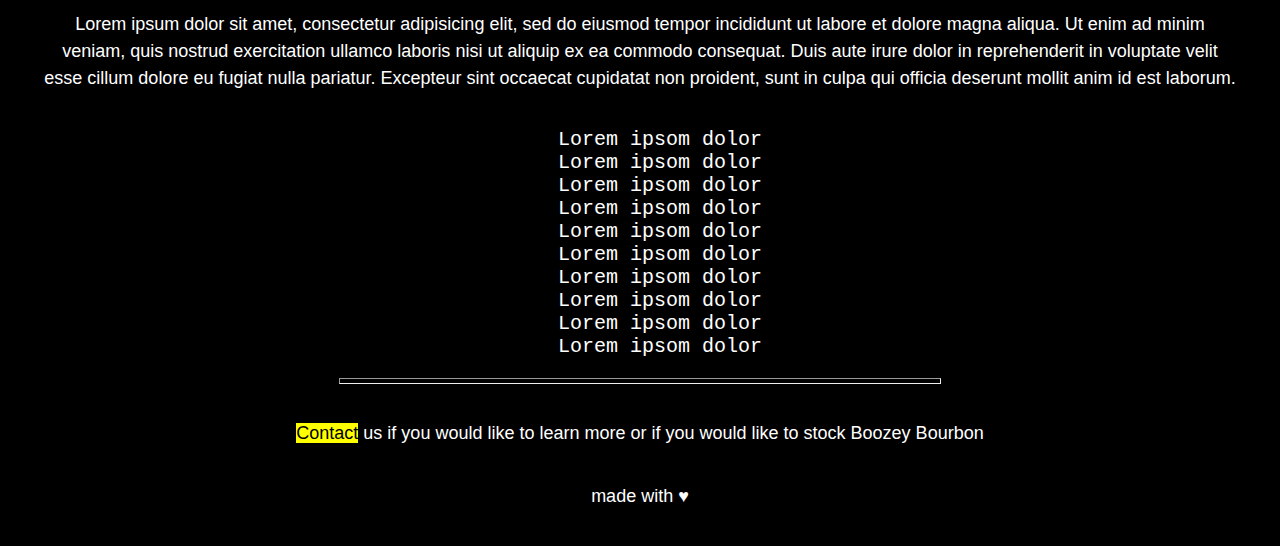
==== commit 717b71e4: "Google Fonts for Unit 4 added and <nav> edits" ====
--- a/unit_3/index.html
+++ b/unit_3/index.html
@@ -27,9 +27,9 @@
 		</ul>
 		
 		<nav>
-			<h2>Back Bar</h2>
-			<h2>Back Crew</h2>
-			<h2>Restock</h2>
+			<a href="www.example.com">Back Bar</a>
+			<a href="www.example.com">Back Crew</a>
+			<a href="www.example.com">Restock</a>
 		</nav>
 	
 	</section>
--- a/unit_3/css/style.css
+++ b/unit_3/css/style.css
@@ -1,3 +1,5 @@
+@import url(https://fonts.googleapis.com/css?family=Kanit:700|Kreon:300);
+
 body {
 	background-color: black;
 }
@@ -12,19 +14,23 @@
 
 h1 {
 	color: yellow;
-	font-family: "Futura PT", sans-serif;
+	/*font-family: "Futura PT", sans-serif;*/
+	font-family: Kanit, sans-serif;
 	font-size: 100px;
 	font-weight: 900;
+	line-height: 1.5em;
 	padding-top: 300px;
 	text-align: center;
 	
 }
 
 #slogan {
-	font-family: "Courier New";
+	/*font-family: "Courier New";*/
+	font-family: Kreon, serif;
 	font-size: 30px;
-	font-style: italic; 
+	/*font-style: italic; */
 	font-weight: 600;
+	line-height: 1.5em;
 	text-align: center;
 	text-transform: uppercase;
 }
@@ -38,7 +44,6 @@
 	text-anchor: right
 }
 
-/*this is not pulling over for some reason*/
 nav {
 	color: yellow;
 	font-family: "Futura PT", sans-serif;
@@ -65,6 +70,8 @@
 	font-family: "Futura PT", sans-serif;
 	font-size: 18px;
 	font-weight: 400;
+	line-height: 1.5em;
+	margin: 2em;
 	text-align: center;
 	text-anchor: right
 }
